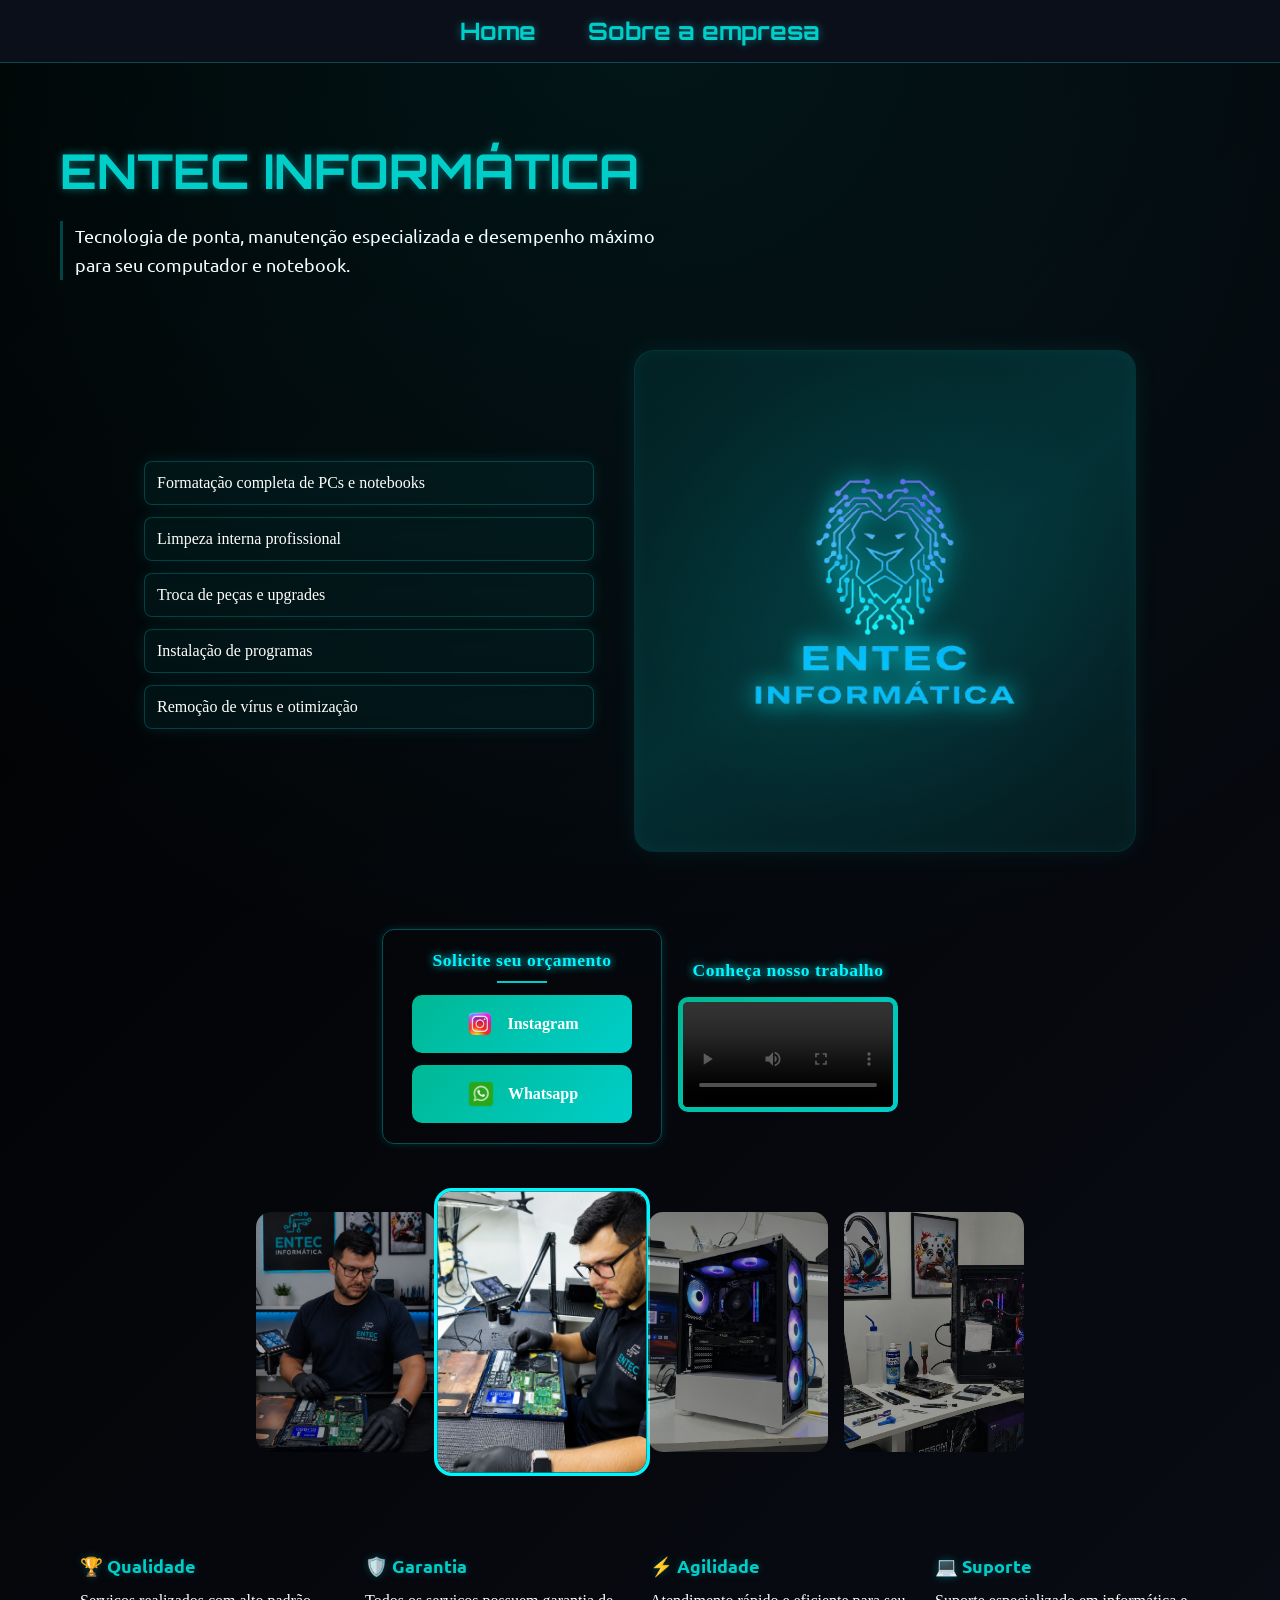
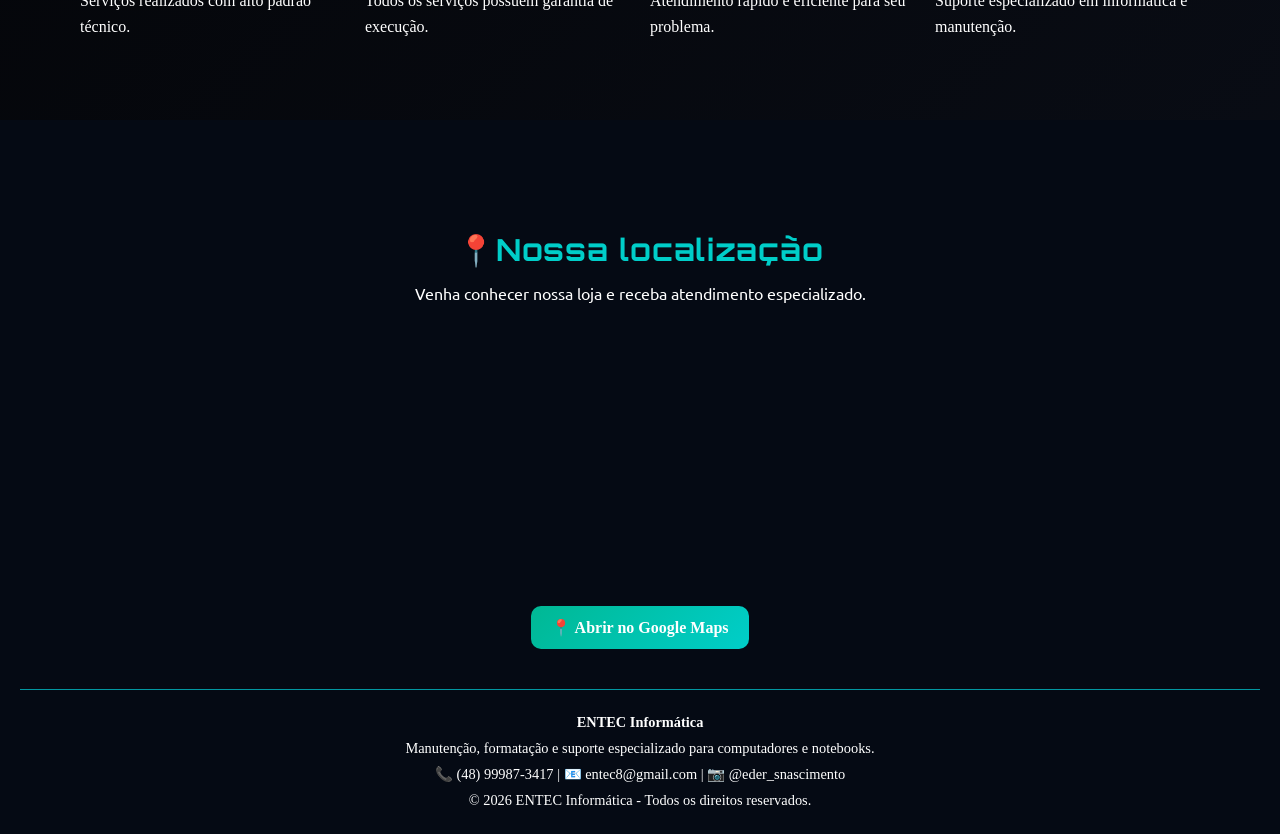
==== index.html @ 30eec988 "finalizando os ajustes finais" ====
<!DOCTYPE html>
<html lang="pt-br">
<head>
    <meta charset="UTF-8">
    <meta http-equiv="X-UA-compatible" content="IE=edge">
    <meta name="viewport" content="width=device-width, initial-scale=1.0">
    <title>Entec informática</title>
    <link rel="stylesheet" href="/Styles/style.css">
</head>
<body>
    <header class="topo"> 
        <nav class="cabecalho_menu">
    <a class="empresa_titulo" href="index.html">Home</a>
        <a class="empresa_titulo" href="about.html"> Sobre a empresa</a>
        </nav>
    </header>
    <main class="conteiner-destaque">
        <section class="apresentacao__conteudo">
        <h1 class="conteiner__titulo"><strong>ENTEC INFORMÁTICA </strong></h1>
    <p class="slogan">
Tecnologia de ponta, manutenção especializada e desempenho máximo para seu computador e notebook.
</p>
  
  <div class="lista__servicos__principal">

    <ul class="lista_servicos">
        <li>Formatação completa de PCs e notebooks</li>
        <li>Limpeza interna profissional</li>
        <li>Troca de peças e upgrades</li>
        <li>Instalação de programas</li>
        <li>Remoção de vírus e otimização</li>
    </ul>

    
    <div class="logo__container">
        <img class="imagem__logo" src="/assets/logoENTEC.png" alt="imagem da logo da empresa ENTEC">
    </div>

</div>

<div class="area__contato">
<div class="apresentacao__links">
    <h2 class="subtitulo__links"> Solicite seu orçamento</h2>
    <a class="apresentacao__estilizacao__link" href="https://www.instagram.com/eder_snascimento"><img src="./assets/icons8-instagram-94.png" alt="logo instagram" class="apresentacao__links__icone">Instagram</a>
   <a class="apresentacao__estilizacao__link" href="https://wa.me/48999873417"><img src="./assets/whatsapp_logo_icon_189219 (1).png"  alt="logo whatsapp" class="apresentacao__links__icone"> Whatsapp</a>
</div>

<section class="video-apresentacao">

    <h2 class="titulo__video">
       Conheça nosso trabalho
    </h2>

    <video class="video__eder" controls>
        <source src="/assets/entec.mp4" type="video/mp4">
    </video>
</section>
</div>

<div class="carrossel">
     <img src="assets/ChatGPT Image 10 de jun. de 2026, 18_10_33.png" alt="imagem do tecnico fazendo manutencao" class="item">
    <img src="assets/ChatGPT Image1 10 de jun. de 2026, 18_12_33.png" alt="imagem de um notebook em manutencao" class="item">
    <img src="assets/PCgamermontado.png" alt="imagem de um computador gamer completo" class="item">
    <img src="assets/manutencaocomputadores.png" alt="imagem de limpeza de um computador gamer " class="item">
</div>

    </section>
 


    <div class="beneficios">

    <div class="beneficio">
        <h3>🏆 Qualidade</h3>
        <p>Serviços realizados com alto padrão técnico.</p>
    </div>

    <div class="beneficio">
        <h3>🛡️ Garantia</h3>
        <p>Todos os serviços possuem garantia de execução.</p>
    </div>

    <div class="beneficio">
        <h3>⚡ Agilidade</h3>
        <p>Atendimento rápido e eficiente para seu problema.</p>
    </div>

    <div class="beneficio">
        <h3>💻 Suporte</h3>
        <p>Suporte especializado em informática e manutenção.</p>
    </div>

</div>
</main>


    <footer class="rodape">
        <div class="conteudo__rodape">
        <h3 class="titulo__localizacao">📍Nossa localização</h3>
        <p class="paragrafo__mapa">
        Venha conhecer nossa loja e receba atendimento especializado.
        </p>
         <iframe src="https://www.google.com/maps/embed?pb=!1m18!1m12!1m3!1d901719.7999089026!2d-49.57750174291894!3d-28.013991504576076!2m3!1f0!2f0!3f0!3m2!1i1024!2i768!4f13.1!3m3!1m2!1s0x95273bb02ee658f9%3A0x773052489a765b24!2sEntec%20Inform%C3%A1tica!5e0!3m2!1spt-BR!2sbr!4v1779896951355!5m2!1spt-BR!2sbr"  allowfullscreen="" loading="lazy" referrerpolicy="no-referrer-when-downgrade" class="rodape__mapa__iframe"></iframe>
     
         <a
            class="botao__mapa"
            href="https://maps.app.goo.gl/R3Emx8thieZeo7kW8"
            target="_blank"
            rel="noopener noreferrer">

            📍 Abrir no Google Maps

        </a>
        </div>



     <div class="rodape__copy">
    <p><strong>ENTEC Informática</strong></p>
    <p>Manutenção, formatação e suporte especializado para computadores e notebooks.</p>
    <p>📞 (48) 99987-3417 | 📧 entec8@gmail.com | 📷 @eder_snascimento</p>
    <p>© 2026 ENTEC Informática - Todos os direitos reservados.</p>
</div>

    </footer>
  <script src="script.js"></script>
</body>
</html>
---- Styles/style.css ----
@import url('https://fonts.googleapis.com/css2?family=Archivo+Black&family=Ubuntu:ital,wght@0,300;0,400;0,500;0,700;1,300;1,400;1,500;1,700&display=swap');
@import url('https://fonts.googleapis.com/css2?family=Orbitron:wght@400;700&display=swap');


* {
    margin:0;
    padding: 0;
    box-sizing: border-box;
}

html {
    scroll-behavior: smooth;
    scroll-padding-top: 90px;
}

body {
    overflow-x: hidden;
}


:root{

 /* CORES PRINCIPAIS */

   --color-bg: #000000;
    
   --color-bg-secondary: #0b0f19;

    --color-white: white;
    
    --color-cyan: #00f5ff;
    
    --color-cyan-dark: #00cec9;
    
    --color-green: #00b894;
    
    --color-orange: darkorange;

    --color-text-muted: white;

    --color-border: rgba(0,255,255,0.15);


    /* SOMBRAS E EFEITOS DE TEXTO */


    --color-text-shadow-conteiner_titulo:rgba(0,245,255,0.4);

    --color-text-shadow-slogan:rgba(0,245,255,0.1);


    --color-text-shadow-empresa_titulo:rgba(0,245,255,0.4);



    /* LOGO */

    --color-logo__conteiner-gradient: rgba(0,245,255,0.08);

    --color-logo__conteiner-border: rgba(0,255,255,0.15);

    --color-logo__conteiner-box-shadow: rgba(0,255,255,0.08);

    --color-logo__conteiner-inset: rgba(0,255,255,0.05);

    --color-logo__conteiner-before:  rgba(0,255,255,0.15);

    --color-imagem__logo-drop-shadow:#00f5ff;

    --color-imagem__logo-hover:  #00f5ff;



    /* LINKS */

    --color-apresentacao__links-border: rgba(0, 255, 255, 0.3);

    --color-apresentacao__links-box-shadow:rgba(0, 255, 255, 0.15);

    --color-apresentacao__estilizacao_link: #00b894;

    --color-apresentacao__estilizacao-link-hover:rgba(0,255,255,0.4);


    /* LISTAS DE SERVICO */

    --color-lista_servicos-li:  rgba(255,255,255,0.03);

    --color-lista_servicos-li-border: rgba(0,255,255,0.2);
  
    --color-lista_servicos-li-box-shadow: rgba(0,255,255,0.1);

    --color-lista_servicos-li-hover:rgba(0,245,255,0.05);


    /* CONFIANCA BENEFICIOS */

    --color-confianca-bg: rgba(255,255,255,0.03);

    --color-confianca-border: rgba(0,255,255,0.15);

    --color-confianca-box-shadow: rgba(0,255,255,0.08);

    --color-confianca-icone-drop-shadow: rgba(0,245,255,0.5);

    --color-beneficio-hover: rgba(0,255,255,0.2);

    --color-beneficio-h3-text-shadow: rgba(0,245,255,0.25);


    /* BORDAS */


    --color-item-active-border: #00f5ff;
    --color-border-slogan: rgba(0, 245, 255, 0.25);
    --color-border-bottom-solid:rgba(0,245,255,0.6);



    /* HISTORIA SOBRE A EMPRESA */


    --color-titulo__sobre_mim:  rgba(0,245,255,0.4);

    --color-imagem__historia-box-shadow: rgba(0,255,255,0.15);

    
    
    /* RODAPE */


    --color-rodape-background: #050a14;


    /* FONTES */
    
    --font-primary-font-family: "Orbitron", sans-serif;

    --font-secondary-font-family: "Ubuntu", sans-serif;


    /* ESPACAMENTOS */

    --space-xs: 0.5rem;
    --space-sm: 0.75rem;
    --space-md: 1.25rem;
    --space-lg: 2.5rem;
    --space-xl: 3.75rem;
}



body {
     background: 
        radial-gradient(circle at top, rgba(0,245,255,0.08), transparent 40%),
        linear-gradient(135deg, #000000, #0b0f19);
    color: var(--color-white);
    box-sizing: border-box;
    min-height: 100vh;
}


.conteiner__titulo{
   font-family: var(--font-primary-font-family);
    font-size: 3rem;
    color: var(--color-cyan-dark);
    margin-bottom: var(--space-md);
    text-shadow: 0 0 10px var(--color-text-shadow-conteiner_titulo);
}


.topo{
    width: 100%;
    box-sizing: border-box;
    text-decoration: none;
    position: fixed;
    z-index: 1000;
    top: 0;
    left: 0;
    padding: 1rem 5%;
    background: var(--color-bg-secondary);
    backdrop-filter: blur(8px);
    border-bottom: 1px solid rgba(0, 245, 255, 0.25);
    font-family: var(--font-secondary-font-family);
}

.cabecalho_menu {
    display: flex;
    justify-content: center;
    gap: clamp(1rem, 4vw, 5rem);
    flex-wrap: wrap;
}

.empresa_titulo {
font-family: var(--font-primary-font-family);
font-size: 1.50rem;
color:var(--color-cyan-dark);
font-weight: 700;
text-shadow: 0 0 10px var(--color-text-shadow-empresa_titulo);
text-decoration: none;
}

.conteiner-destaque {
    display: flex;
    align-items: center;
    justify-content: center;
    flex-wrap: wrap;
    gap: 3.125rem;
    max-width: 75rem;
    margin: 7.5rem auto 2.5rem auto;
    padding: var(--space-md);
}

.slogan{
    font-family: var(--font-secondary-font-family);
    font-size: 1.15rem;
    line-height: 1.6;

    color: var(--color-white);

    max-width: 37.5rem;

    margin-bottom: 1.875rem;

    text-shadow: 0 0 5px var(--color-text-shadow-slogan);
}

.slogan{
    border-left: 3px solid var(--color-border-slogan);
    padding-left: 0.75rem;
}

.logo__container{
    position: relative;
    display: flex;
    justify-content: center;
    align-items: center;
    padding: 1.5625rem;
    border-radius: 1.25rem;
    background:
    radial-gradient(circle, var(--color-logo__conteiner-gradient), transparent 70%);

    border: 1px solid var(--color-logo__conteiner-border);
    overflow: hidden;
    box-shadow:
    0 0 25px var(--color-logo__conteiner-box-shadow),
    inset 0 0 15px var(--color-logo__conteiner-inset);
    margin-top: var(--space-md);
    margin-bottom: var(--space-md);
}

.logo__container::before{
    content: "";

    position: absolute;

    width: 200%;
    height: 200%;

    background:
    linear-gradient(
        120deg,
        transparent,
        var(--color-logo__conteiner-before),
        transparent
    );

    animation: energia 4s linear infinite;

    transform: rotate(25deg);
}

@keyframes energia{

    0%{
        transform: translateX(-50%) rotate(25deg);
    }

    100%{
        transform: translateX(50%) rotate(25deg);
    }
}

.imagem__logo{
    position: relative;
    z-index: 2;

    width: 100%;
    max-width: 20rem;

    height: auto;
    display: block;

    object-fit: contain;

    filter: drop-shadow(0 0 12px var(--color-imagem__logo-drop-shadow));
      transition: transform 0.3s ease,
                filter 0.3s ease;
}


.imagem__logo:hover{
    transform: scale(1.04);

    filter: drop-shadow(0 0 20px var(--color-imagem__logo-hover));
}

    
.apresentacao__conteudo{
    flex: 1;
   
    gap: 1.25rem;
}

.area__contato{
    display: flex;
    justify-content: center;
    align-items: center;
    gap: 1rem;

    flex-wrap: wrap;

    margin: 2rem auto;

    padding: 0.3rem;

    margin-bottom: 4rem;


}


.apresentacao__links {
    display: flex;
    flex-direction: column;
    align-items: center;

    width: 100%;
    max-width: 17.5rem; /* 280px */

    margin: 0;

    padding: var(--space-md);

    gap: var(--space-sm);


    border: 1px solid var(--color-apresentacao__links-border);
    border-radius: 0.75rem;

    box-shadow: 0 0 10px var(--color-apresentacao__links-box-shadow);
}


.subtitulo__links{
    font-size: 1.15rem;
    position: relative;

    font-size: 1.1rem;
    font-weight: 700;

    color: var(--color-cyan);

    text-shadow:
        0 0 8px var(--color-cyan);

    letter-spacing: 0.5px;

    margin: 0;
    padding-bottom: 0.75rem;

    text-align: center;
}

.subtitulo__links::after{
    content: "";

    position: absolute;
    left: 50%;
    bottom: 0;

    transform: translateX(-50%);

    width: 50px;
    height: 2px;

    background: var(--color-cyan-dark);
}

.apresentacao__estilizacao__link {
    display: flex;
    align-items: center;
    justify-content: center;

    gap: var(--space-sm);

    width: 100%;
    max-width: 13.75rem; /* 220px */

    padding: 0.875rem 1.25rem;

    border-radius: 0.625rem;

    background: linear-gradient(135deg,
    var(--color-green),
    var(--color-cyan-dark));

    color: white;
    text-decoration: none;
    font-weight: bold;

      transition:
        transform 0.3s ease,
        box-shadow 0.3s ease,
        filter 0.3s ease;

}

.apresentacao__estilizacao__link:hover{
    transform: translateY(-4px);

     box-shadow:
        0 0 15px var(--color-cyan),
        0 0 30px var(--color-cyan-dark);

    filter: brightness(1.08);
     cursor: pointer;

}


.apresentacao__links__icone {
    width: 30px;
    height: 30px;
}

.lista__servicos__principal {
    display: flex;
    align-items: center;
    justify-content: center;
    flex-wrap: wrap;
    margin-top: 30px;
    gap: var(--space-lg);
    padding: var(--space-md) 0;
}

.lista__servicos__principal ul,
.lista__servicos__principal img {
  max-width: 450px;
  width: 100%;
}


.lista_servicos li {
    display: flex;
    flex-direction: column;
    gap: 0.9375rem;
    margin-bottom: var(--space-sm);
    padding: 1.5625rem;
    border-radius: 0.9375rem;
    background: var(--color-lista_servicos-li);
    border: 1px solid var(--color-lista_servicos-li-border);
    backdrop-filter: blur(8px);
    box-shadow: 0 0 15px var(--color-lista_servicos-li-box-shadow);
    list-style: none;
    padding: 0.75rem;
    border-radius: 0.5rem;

    background: rgba(0,245,255,0.05);

    transition: 0.3s;
}


.lista_servicos li:hover{
    transform: translateX(8px);

    background: var(--color-lista_servicos-li-hover);
}

.topo_titulo span:first-child {
    display: flex;
    align-items: center;
    gap: 0.625rem;
    font-size: 0.875rem;
}  

.video-apresentacao {
    text-align: center;
    margin: 0;
}

.titulo__video {
    text-align: center;

    margin-bottom: 1rem;

    font-size: 1.1rem;
    font-weight: 700;

    color: var(--color-cyan);

    text-shadow:
        0 0 8px var(--color-cyan);

    letter-spacing: 0.5px;


}

.video__eder{
     width: 100%;
    max-width: 220px;

    padding: 0.3rem;

    border-radius: 0.625rem;

    background: linear-gradient(
        135deg,
        var(--color-green),
        var(--color-cyan-dark)
    );

    display: block;
}


.descricao{
    color: var(--color-white);
}

span {
    border: none;
}

.carrossel {
    display: flex;
    justify-content: center;
    align-items: center;
    flex-wrap: wrap;
    gap: 1rem;

    max-width: 1000px;
    margin: 0 auto;
}

.confianca{

    width: 90%;
    max-width: 900px;
    box-sizing: border-box;

    display: flex;
    align-items: center;
    justify-content: center;

    gap: 1.25rem;

    margin-top: 3.75rem;

    padding: 1.875rem;

    border-radius: 0.9375rem;

    background: var(--color-confianca-bg);

    border: 1px solid var(--color-confianca-border);

    box-shadow: 0 0 15px var(--color-confianca-box-shadow);


    margin-left: auto;
    margin-right: auto;
}

.confianca__icone{

    width: clamp(60px, 8vw, 80px);
    height: auto;


    filter: drop-shadow(0 0 10px var(--color-confianca-icone-drop-shadow));
}

.confianca__texto h2{
    font-family: var(--font-primary-font-family);
    font-size: 1.25rem;
    color: var(--color-cyan-dark);

    margin-bottom: 0.5rem;
}

.confianca__texto p{
    font-family: var(--font-secondary-font-family);
    font-size: 1.15rem;

    color: var(--color-white);
    line-height: 1.6;
}

.beneficios{
    display: grid;
    grid-template-columns: repeat(auto-fit, minmax(min(160px, 100%), 1fr));
    gap: 1.25rem;

    max-width: 1200px;
     margin: 2rem auto 0;
    padding: 1.25rem;

    box-sizing: border-box;

}

.beneficio:hover{
    transform: translateY(-5px);

    box-shadow: 0 0 20px var(--color-beneficio-hover);
}

.beneficio h3{
    color: var(--color-cyan-dark);

    font-family: var(--font-secondary-font-family);

    margin-bottom: 0.625rem;
}

.beneficio h3{
    color: var(--color-cyan-dark);

    font-family: var(--font-secondary-font-family);

    font-size: 1.15rem;

    margin-bottom: 0.625rem;

    text-shadow: 0 0 8px var(--color-beneficio-h3-text-shadow);
}

.beneficio p{
    color: var(--color-white);

    font-size: 1rem;

    line-height: 1.6;
}


.item {
    width: clamp(120px, 30vw, 180px);
    aspect-ratio: 3 / 4;

    object-fit: cover;
    object-position: center;

    border-radius: 15px;

    transition: 0.4s ease;
    opacity: 0.7;

    display: block;
}

.item:hover {
    transform: scale(1.08);
    opacity: 1;
    z-index: 2;
}

/* destaque */
.item.active {
    opacity: 1;
    transform: scale(1.2);
    border: 3px solid var(--color-item-active-border);
}

.conteiner-destaque__sobremim{
    display: flex;
    align-items: center;
    justify-content: center;
    flex-wrap: wrap;

    gap: 3.125rem;

    max-width: 1200px;

    margin: 8.75rem auto 2.5rem auto;

    padding: var(--space-md);
}

.apresentacao__conteudo__sobremim {
    display: flex;
    flex-direction: column;
    justify-content: center;
}

.conteiner__titulo__sobremim {
    font-family: var(--font-primary-font-family);
    font-size: 2.60rem;
    color: var(--color-cyan-dark);

    margin-bottom: 1.5625rem;

    text-shadow: 0 0 10px var(--color-titulo__sobre_mim);
}

.paragrafo__destaque__historia {

    margin-bottom: 1.5rem;

    line-height: 1.8;

    max-width: 600px;

    font-size: 1.15rem;

    line-height: 1.7;

    color: var(--color-white);

    font-family: var(--font-secondary-font-family);
}

.imagem__historia{
    width: 100%;
    max-width: 420px;

    border-radius: 1.15rem;

    box-shadow: 0 0 20px var(--color-imagem__historia-box-shadow);

    object-fit: cover;
}

.rodape {
    width: 100%;

    background: var(--color-rodape-background);

    color:var(--color-white);

    padding: 3.75rem 1.25rem 1.25rem;

    margin-top: 0.625rem;
}

.titulo__localizacao{
    font-family: var(--font-primary-font-family);

    font-size: 1.90rem;

    color: var(--color-cyan-dark);

    letter-spacing: 1px;

    margin-bottom: 0.75rem;
}


.paragrafo__mapa{
   font-size: 1rem;

    color: var(--color-white);

    font-family: var(--font-secondary-font-family);

    line-height: 1.6;
}

.conteudo__rodape{
    text-align: center;
    max-width: 1200px;
    margin: 3.125rem auto 0 auto;
}

.rodape__mapa__iframe{
    width: 100%;

    height: 280px;

    border: none;

    border-radius: 0.75rem;
} 

.botao__mapa{
    display: inline-block;

    margin-top: 1rem;

    padding: 0.75rem 1.25rem;

    border-radius: 0.625rem;

    background: linear-gradient(
        135deg,
        var(--color-green),
        var(--color-cyan-dark)
    );

    color: white;

    text-decoration: none;

    font-weight: bold;

    transition: 0.3s ease;
}

.botao__mapa:hover{
    transform: translateY(-3px);

    box-shadow: 0 0 10px var(--color-cyan-dark);
}


.rodape__copy{
    text-align: center;

    margin-top: 2.5rem;

    padding-top: 1.25rem;

    border-top: 1px solid var(--color-border-bottom-solid);

    font-size: 0.90rem;

    color: var(--color-white);

    line-height: 1.8;
}



@media (max-width: 768px) {

    .conteiner-destaque{
        margin: 7.5rem 1.25rem 1.875rem 1.25rem;
    }

    .conteiner__titulo{
        font-size: 2rem;
        text-align: center;
    }

    .lista__servicos__principal{
        flex-direction: column;
    }

    .logo__container{
        max-width: 320px;
        margin: 0 auto;
    }

    .imagem__logo{
        max-width: 14rem;
    }

   
    .item{
        width: clamp(120px, 35vw, 160px);
    }


    .conteiner-destaque__sobremim{
        flex-direction: column;
        text-align: center;
    }

    .confianca{
        flex-direction: column;
        text-align: center;
    }

    .confianca__icone{
        width: 60px;
        height: 60px;
    }

     .beneficios {
        grid-template-columns: repeat(2, minmax(0, 1fr));
    }

}
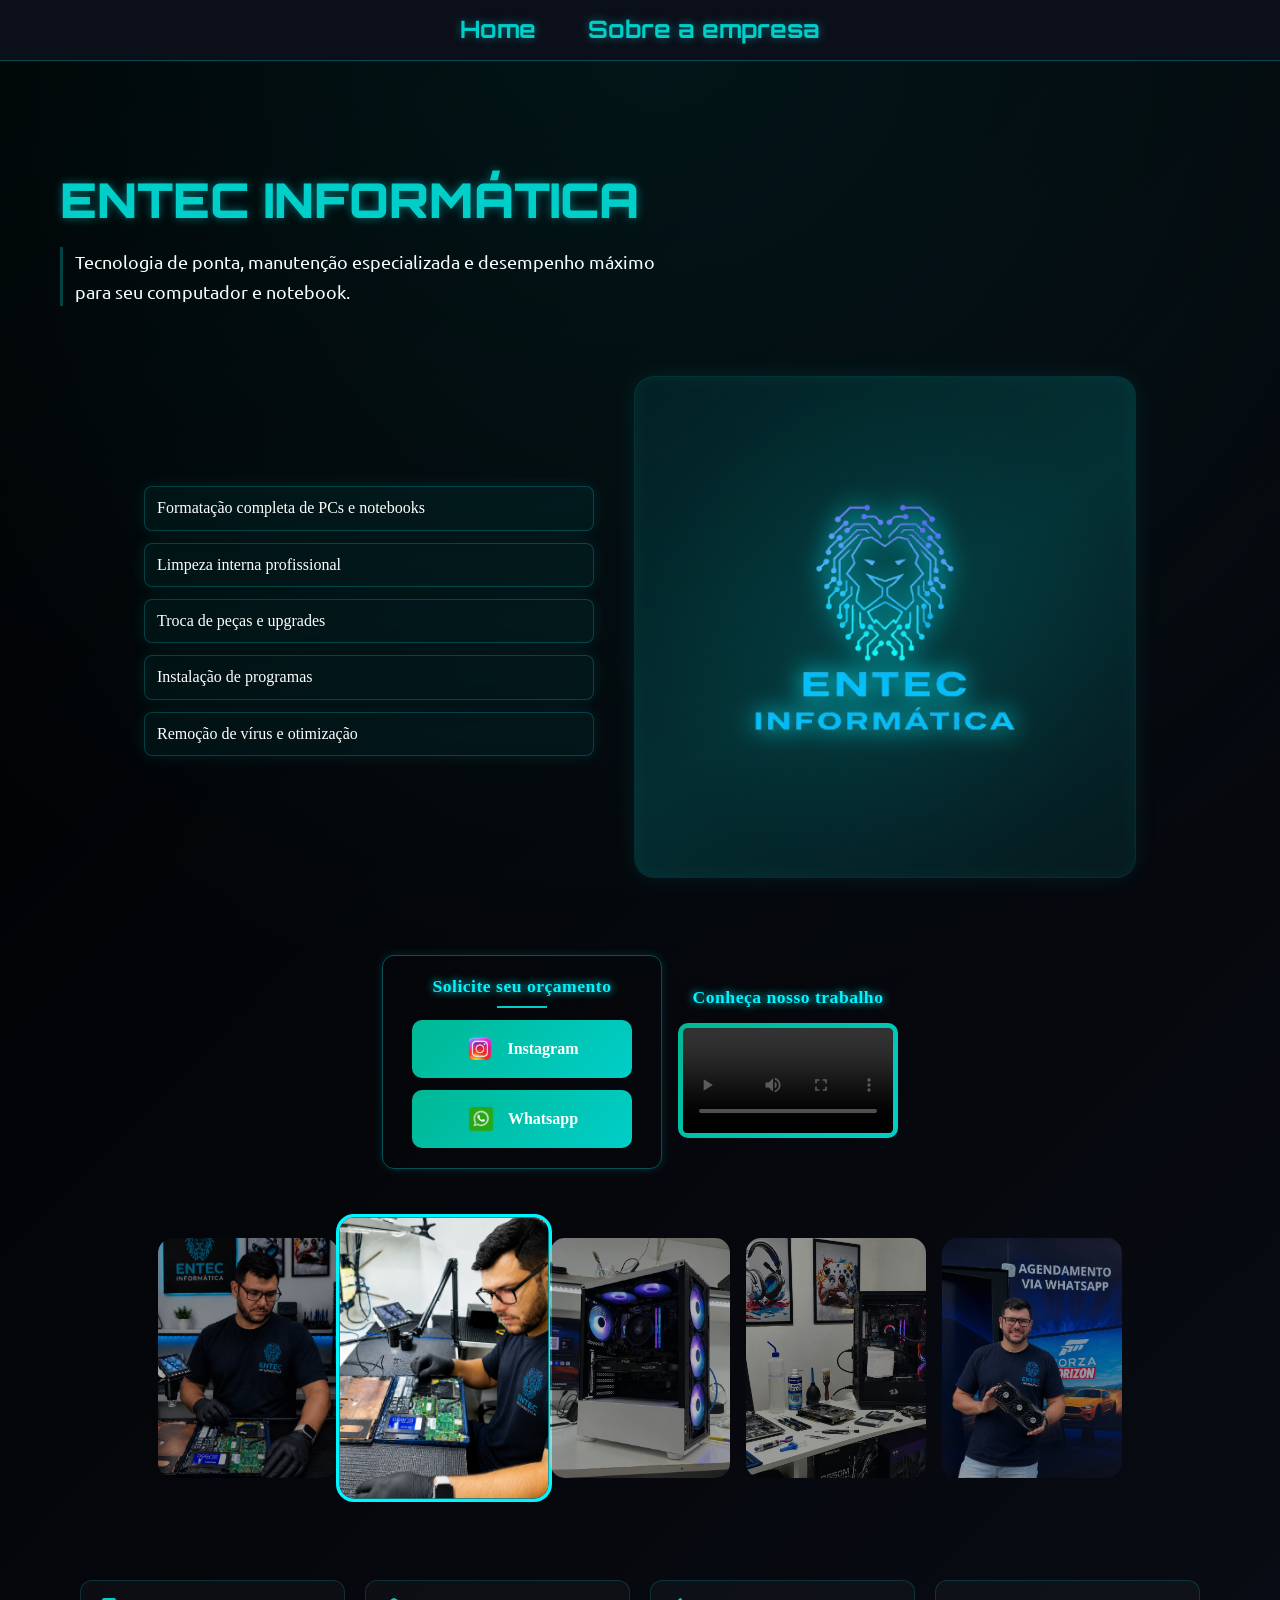
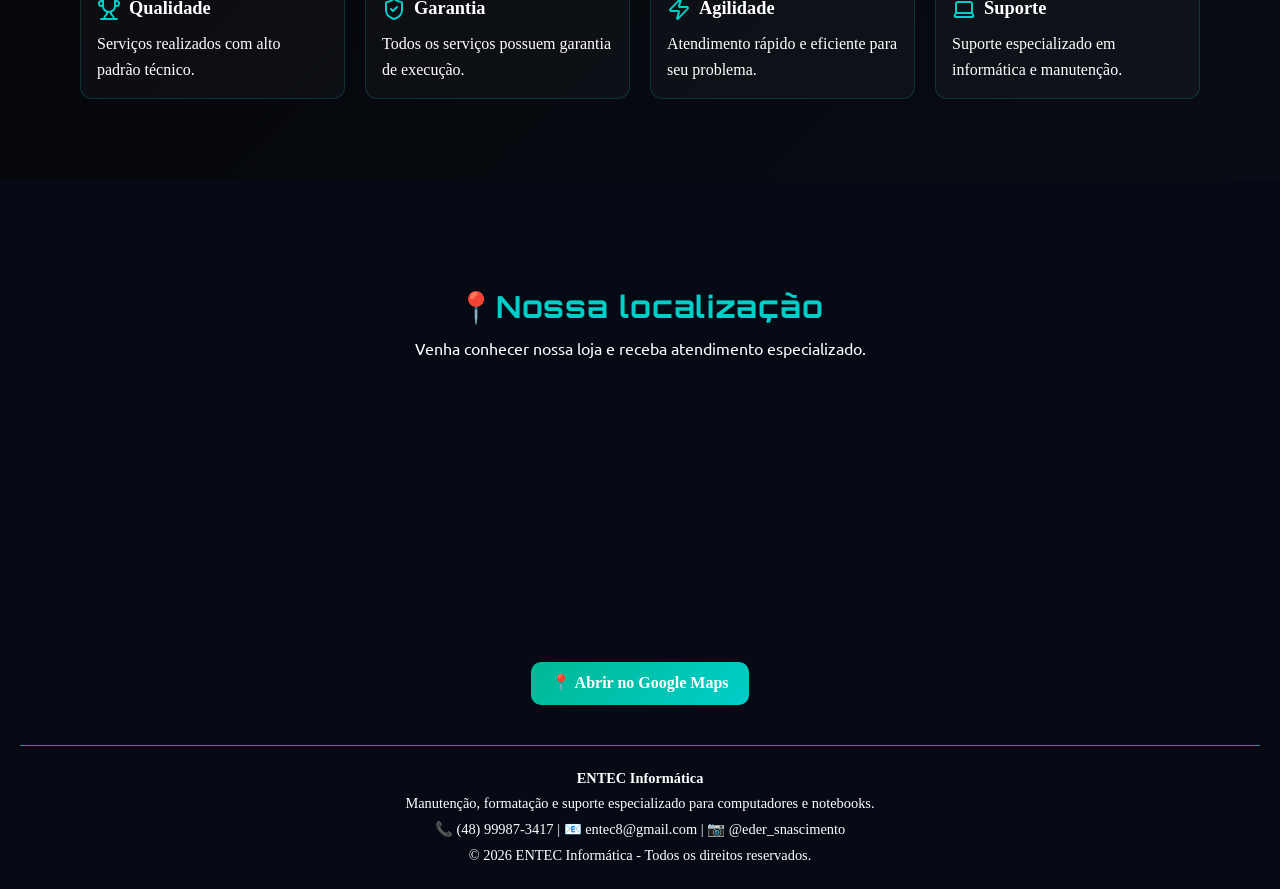
==== commit b73e311b: "atualizacao do head e ajustes finais" ====
--- a/index.html
+++ b/index.html
@@ -2,10 +2,15 @@
 <html lang="pt-br">
 <head>
     <meta charset="UTF-8">
-    <meta http-equiv="X-UA-compatible" content="IE=edge">
+    <meta http-equiv="X-UA-Compatible" content="IE=edge">
     <meta name="viewport" content="width=device-width, initial-scale=1.0">
-    <title>Entec informática</title>
-    <link rel="stylesheet" href="/Styles/style.css">
+    <meta name="description"
+content="Assistência técnica especializada em notebooks, computadores gamer e desktops em Camboriú. Atendimento rápido e garantia de serviço.">
+    <title>Entec Informática | Assistência Técnica em Florianópolis</title></title>
+    <link rel="stylesheet" href="/assets/css/normalize.css">
+    <link rel="stylesheet" href="/assets/css/style.css">
+    <link rel="icon" type="image/png" href="/assets/img/logoENTEC--old.png">
+
 </head>
 <body>
     <header class="topo"> 
@@ -33,7 +38,7 @@
 
     
     <div class="logo__container">
-        <img class="imagem__logo" src="/assets/logoENTEC.png" alt="imagem da logo da empresa ENTEC">
+        <img class="imagem__logo" src="/assets/img/logoENTEC.png" alt="imagem da logo da empresa ENTEC">
     </div>
 
 </div>
@@ -41,8 +46,8 @@
 <div class="area__contato">
 <div class="apresentacao__links">
     <h2 class="subtitulo__links"> Solicite seu orçamento</h2>
-    <a class="apresentacao__estilizacao__link" href="https://www.instagram.com/eder_snascimento"><img src="./assets/icons8-instagram-94.png" alt="logo instagram" class="apresentacao__links__icone">Instagram</a>
-   <a class="apresentacao__estilizacao__link" href="https://wa.me/48999873417"><img src="./assets/whatsapp_logo_icon_189219 (1).png"  alt="logo whatsapp" class="apresentacao__links__icone"> Whatsapp</a>
+    <a class="apresentacao__estilizacao__link" href="https://www.instagram.com/eder_snascimento"><img src="./assets/img/icons8-instagram-94.png" alt="logo instagram" class="apresentacao__links__icone">Instagram</a>
+   <a class="apresentacao__estilizacao__link" href="https://wa.me/48999873417"><img src="./assets/img/whatsapp_logo_icon_189219 (1).png"  alt="logo whatsapp" class="apresentacao__links__icone"> Whatsapp</a>
 </div>
 
 <section class="video-apresentacao">
@@ -58,41 +63,68 @@
 </div>
 
 <div class="carrossel">
-     <img src="assets/ChatGPT Image 10 de jun. de 2026, 18_10_33.png" alt="imagem do tecnico fazendo manutencao" class="item">
-    <img src="assets/ChatGPT Image1 10 de jun. de 2026, 18_12_33.png" alt="imagem de um notebook em manutencao" class="item">
-    <img src="assets/PCgamermontado.png" alt="imagem de um computador gamer completo" class="item">
-    <img src="assets/manutencaocomputadores.png" alt="imagem de limpeza de um computador gamer " class="item">
+     <img src="assets/img/ederfazendomanutencao2.png" alt="imagem do tecnico fazendo manutencao" class="item">
+    <img src="assets/img/ederfazendomanutencao3.png" alt="imagem de um notebook em manutencao" class="item">
+    <img src="assets/img/PCgamermontado.png" alt="imagem de um computador gamer completo" class="item">
+    <img src="assets/img/manutencaocomputadores.png" alt="imagem de limpeza de um computador gamer " class="item">
+     <img src="assets/img/edersegurandoplacadevideo2.png" alt="imagem de uma placa de video " class="item">
 </div>
 
     </section>
  
 
 
-    <div class="beneficios">
+   <div class="beneficios">
 
     <div class="beneficio">
-        <h3>🏆 Qualidade</h3>
+        <h3>
+            <svg class="icone-beneficio" xmlns="http://www.w3.org/2000/svg" width="24" height="24" viewBox="0 0 24 24" fill="none" stroke="currentColor" stroke-width="2" stroke-linecap="round" stroke-linejoin="round">
+                <path d="M10 14.66v1.626a2 2 0 0 1-.976 1.696A5 5 0 0 0 7 21.978"/>
+                <path d="M14 14.66v1.626a2 2 0 0 0 .976 1.696A5 5 0 0 1 17 21.978"/>
+                <path d="M18 9h1.5a1 1 0 0 0 0-5H18"/>
+                <path d="M4 22h16"/>
+                <path d="M6 9a6 6 0 0 0 12 0V3a1 1 0 0 0-1-1H7a1 1 0 0 0-1 1z"/>
+                <path d="M6 9H4.5a1 1 0 0 1 0-5H6"/>
+            </svg>
+            Qualidade
+        </h3>
         <p>Serviços realizados com alto padrão técnico.</p>
     </div>
 
     <div class="beneficio">
-        <h3>🛡️ Garantia</h3>
+        <h3>
+            <svg class="icone-beneficio" xmlns="http://www.w3.org/2000/svg" width="24" height="24" viewBox="0 0 24 24" fill="none" stroke="currentColor" stroke-width="2" stroke-linecap="round" stroke-linejoin="round">
+                <path d="M20 13c0 5-3.5 7.5-7.66 8.95a1 1 0 0 1-.67-.01C7.5 20.5 4 18 4 13V6a1 1 0 0 1 1-1c2 0 4.5-1.2 6.24-2.72a1.17 1.17 0 0 1 1.52 0C14.51 3.81 17 5 19 5a1 1 0 0 1 1 1z"/>
+                <path d="m9 12 2 2 4-4"/>
+            </svg>
+            Garantia
+        </h3>
         <p>Todos os serviços possuem garantia de execução.</p>
     </div>
 
     <div class="beneficio">
-        <h3>⚡ Agilidade</h3>
+        <h3>
+            <svg class="icone-beneficio" xmlns="http://www.w3.org/2000/svg" width="24" height="24" viewBox="0 0 24 24" fill="none" stroke="currentColor" stroke-width="2" stroke-linecap="round" stroke-linejoin="round">
+                <path d="M4 14a1 1 0 0 1-.78-1.63l9.9-10.2a.5.5 0 0 1 .86.46l-1.92 6.02A1 1 0 0 0 13 10h7a1 1 0 0 1 .78 1.63l-9.9 10.2a.5.5 0 0 1-.86-.46l1.92-6.02A1 1 0 0 0 11 14z"/>
+            </svg>
+            Agilidade
+        </h3>
         <p>Atendimento rápido e eficiente para seu problema.</p>
     </div>
 
     <div class="beneficio">
-        <h3>💻 Suporte</h3>
+        <h3>
+            <svg class="icone-beneficio" xmlns="http://www.w3.org/2000/svg" width="24" height="24" viewBox="0 0 24 24" fill="none" stroke="currentColor" stroke-width="2" stroke-linecap="round" stroke-linejoin="round">
+                <path d="M18 5a2 2 0 0 1 2 2v8.526a2 2 0 0 0 .212.897l1.068 2.127a1 1 0 0 1-.9 1.45H3.62a1 1 0 0 1-.9-1.45l1.068-2.127A2 2 0 0 0 4 15.526V7a2 2 0 0 1 2-2z"/>
+                <path d="M20.054 15.987H3.946"/>
+            </svg>
+            Suporte
+        </h3>
         <p>Suporte especializado em informática e manutenção.</p>
     </div>
 
 </div>
 </main>
-
 
     <footer class="rodape">
         <div class="conteudo__rodape">
--- a/assets/css/style.css
+++ b/assets/css/style.css
@@ -0,0 +1,946 @@
+@import url('https://fonts.googleapis.com/css2?family=Archivo+Black&family=Ubuntu:ital,wght@0,300;0,400;0,500;0,700;1,300;1,400;1,500;1,700&display=swap');
+@import url('https://fonts.googleapis.com/css2?family=Orbitron:wght@400;700&display=swap');
+
+
+* {
+    margin:0;
+    padding: 0;
+    box-sizing: border-box;
+}
+
+html {
+    scroll-behavior: smooth;
+    scroll-padding-top: 90px;
+}
+
+
+
+:root{
+
+ /* CORES PRINCIPAIS */
+
+   --color-bg: #000000;
+    
+   --color-bg-secondary: #0b0f19;
+
+    --color-white: white;
+    
+    --color-cyan: #00f5ff;
+    
+    --color-cyan-dark: #00cec9;
+    
+    --color-green: #00b894;
+    
+    --color-orange: darkorange;
+
+    --color-text-muted: white;
+
+    --color-border: rgba(0,255,255,0.15);
+
+
+    /* SOMBRAS E EFEITOS DE TEXTO */
+
+
+    --color-text-shadow-conteiner_titulo:rgba(0,245,255,0.4);
+
+    --color-text-shadow-slogan:rgba(0,245,255,0.1);
+
+
+    --color-text-shadow-empresa_titulo:rgba(0,245,255,0.4);
+
+
+
+    /* LOGO */
+
+    --color-logo__conteiner-gradient: rgba(0,245,255,0.08);
+
+    --color-logo__conteiner-border: rgba(0,255,255,0.15);
+
+    --color-logo__conteiner-box-shadow: rgba(0,255,255,0.08);
+
+    --color-logo__conteiner-inset: rgba(0,255,255,0.05);
+
+    --color-logo__conteiner-before:  rgba(0,255,255,0.15);
+
+    --color-imagem__logo-drop-shadow:#00f5ff;
+
+    --color-imagem__logo-hover:  #00f5ff;
+
+
+
+    /* LINKS */
+
+    --color-apresentacao__links-border: rgba(0, 255, 255, 0.3);
+
+    --color-apresentacao__links-box-shadow:rgba(0, 255, 255, 0.15);
+
+    --color-apresentacao__estilizacao_link: #00b894;
+
+    --color-apresentacao__estilizacao-link-hover:rgba(0,255,255,0.4);
+
+
+    /* LISTAS DE SERVICO */
+
+    --color-lista_servicos-li:  rgba(255,255,255,0.03);
+
+    --color-lista_servicos-li-border: rgba(0,255,255,0.2);
+  
+    --color-lista_servicos-li-box-shadow: rgba(0,255,255,0.1);
+
+    --color-lista_servicos-li-hover:rgba(0,245,255,0.05);
+
+
+    /* CONFIANCA BENEFICIOS */
+
+    --color-confianca-bg: rgba(255,255,255,0.03);
+
+    --color-confianca-border: rgba(0,255,255,0.15);
+
+    --color-confianca-box-shadow: rgba(0,255,255,0.08);
+
+    --color-confianca-icone-drop-shadow: rgba(0,245,255,0.5);
+
+    --color-beneficio-hover: rgba(0,255,255,0.2);
+
+    --color-beneficio-h3-text-shadow: rgba(0,245,255,0.25);
+
+
+    /* BORDAS */
+
+
+    --color-item-active-border: #00f5ff;
+    --color-border-slogan: rgba(0, 245, 255, 0.25);
+    --color-border-bottom-solid:rgba(0,245,255,0.6);
+
+
+
+    /* HISTORIA SOBRE A EMPRESA */
+
+
+    --color-titulo__sobre_mim:  rgba(0,245,255,0.4);
+
+    --color-imagem__historia-box-shadow: rgba(0,255,255,0.15);
+
+    
+    
+    /* RODAPE */
+
+
+    --color-rodape-background: #050a14;
+
+
+    /* FONTES */
+    
+    --font-primary-font-family: "Orbitron", sans-serif;
+
+    --font-secondary-font-family: "Ubuntu", sans-serif;
+
+
+    /* ESPACAMENTOS */
+
+    --space-xs: 0.5rem;
+    --space-sm: 0.75rem;
+    --space-md: 1.25rem;
+    --space-lg: 2.5rem;
+    --space-xl: 3.75rem;
+}
+
+
+
+body {
+    overflow-x: hidden;
+     background: 
+        radial-gradient(circle at top, rgba(0,245,255,0.08), transparent 40%),
+        linear-gradient(135deg, #000000, #0b0f19);
+    color: var(--color-white);
+    box-sizing: border-box;
+    min-height: 100vh;
+}
+
+
+.conteiner__titulo{
+   font-family: var(--font-primary-font-family);
+    font-size: 3rem;
+    color: var(--color-cyan-dark);
+    margin-bottom: var(--space-md);
+    text-shadow: 0 0 10px var(--color-text-shadow-conteiner_titulo);
+}
+
+
+.topo{
+    width: 100%;
+    box-sizing: border-box;
+    text-decoration: none;
+    position: fixed;
+    z-index: 1000;
+    top: 0;
+    left: 0;
+    padding: 1rem 5%;
+    background: var(--color-bg-secondary);
+    backdrop-filter: blur(8px);
+    border-bottom: 1px solid rgba(0, 245, 255, 0.25);
+    font-family: var(--font-secondary-font-family);
+}
+
+.cabecalho_menu {
+    display: flex;
+    justify-content: center;
+    gap: clamp(1rem, 4vw, 5rem);
+    flex-wrap: wrap;
+}
+
+.empresa_titulo {
+font-family: var(--font-primary-font-family);
+font-size: 1.50rem;
+color:var(--color-cyan-dark);
+font-weight: 700;
+text-shadow: 0 0 10px var(--color-text-shadow-empresa_titulo);
+text-decoration: none;
+}
+
+.conteiner-destaque {
+    display: flex;
+    align-items: center;
+    justify-content: center;
+    flex-wrap: wrap;
+    gap: 3.125rem;
+    max-width: 75rem;
+    margin: 7.5rem auto 2.5rem auto;
+    padding: var(--space-md);
+}
+
+.slogan{
+    font-family: var(--font-secondary-font-family);
+    font-size: 1.15rem;
+    line-height: 1.6;
+
+    color: var(--color-white);
+
+    max-width: 37.5rem;
+
+    margin-bottom: 1.875rem;
+
+    text-shadow: 0 0 5px var(--color-text-shadow-slogan);
+
+    border-left: 3px solid var(--color-border-slogan);
+    padding-left: 0.75rem;
+}
+
+
+.logo__container{
+    position: relative;
+    display: flex;
+    justify-content: center;
+    align-items: center;
+    padding: 1.5625rem;
+    border-radius: 1.25rem;
+    background:
+    radial-gradient(circle, var(--color-logo__conteiner-gradient), transparent 70%);
+
+    border: 1px solid var(--color-logo__conteiner-border);
+    overflow: hidden;
+    box-shadow:
+    0 0 25px var(--color-logo__conteiner-box-shadow),
+    inset 0 0 15px var(--color-logo__conteiner-inset);
+    margin-top: var(--space-md);
+    margin-bottom: var(--space-md);
+}
+
+.logo__container::before{
+    content: "";
+
+    position: absolute;
+
+    width: 200%;
+    height: 200%;
+
+    background:
+    linear-gradient(
+        120deg,
+        transparent,
+        var(--color-logo__conteiner-before),
+        transparent
+    );
+
+    animation: energia 4s linear infinite;
+
+    transform: rotate(25deg);
+}
+
+@keyframes energia{
+
+    0%{
+        transform: translateX(-50%) rotate(25deg);
+    }
+
+    100%{
+        transform: translateX(50%) rotate(25deg);
+    }
+}
+
+.imagem__logo{
+    position: relative;
+    z-index: 2;
+
+    width: 100%;
+    max-width: 20rem;
+
+    height: auto;
+    display: block;
+
+    object-fit: contain;
+
+    filter: drop-shadow(0 0 12px var(--color-imagem__logo-drop-shadow));
+      transition: transform 0.3s ease,
+                filter 0.3s ease;
+}
+
+
+.imagem__logo:hover{
+    transform: scale(1.04);
+
+    filter: drop-shadow(0 0 20px var(--color-imagem__logo-hover));
+}
+
+    
+.apresentacao__conteudo{
+    flex: 1;
+   
+    gap: 1.25rem;
+}
+
+.area__contato{
+    display: flex;
+    justify-content: center;
+    align-items: center;
+    gap: 1rem;
+
+    flex-wrap: wrap;
+
+    margin: 2rem auto;
+
+    padding: 0.3rem;
+
+    margin-bottom: 4rem;
+
+
+}
+
+
+.apresentacao__links {
+    display: flex;
+    flex-direction: column;
+    align-items: center;
+
+    width: 100%;
+    max-width: 17.5rem; /* 280px */
+
+    margin: 0;
+
+    padding: var(--space-md);
+
+    gap: var(--space-sm);
+
+
+    border: 1px solid var(--color-apresentacao__links-border);
+    border-radius: 0.75rem;
+
+    box-shadow: 0 0 10px var(--color-apresentacao__links-box-shadow);
+}
+
+
+.subtitulo__links{
+    font-size: 1.15rem;
+    position: relative;
+
+    font-size: 1.1rem;
+    font-weight: 700;
+
+    color: var(--color-cyan);
+
+    text-shadow:
+        0 0 8px var(--color-cyan);
+
+    letter-spacing: 0.5px;
+
+    margin: 0;
+    padding-bottom: 0.75rem;
+
+    text-align: center;
+}
+
+.subtitulo__links::after{
+    content: "";
+
+    position: absolute;
+    left: 50%;
+    bottom: 0;
+
+    transform: translateX(-50%);
+
+    width: 50px;
+    height: 2px;
+
+    background: var(--color-cyan-dark);
+}
+
+.apresentacao__estilizacao__link {
+    display: flex;
+    align-items: center;
+    justify-content: center;
+
+    gap: var(--space-sm);
+
+    width: 100%;
+    max-width: 13.75rem; /* 220px */
+
+    padding: 0.875rem 1.25rem;
+
+    border-radius: 0.625rem;
+
+    background: linear-gradient(135deg,
+    var(--color-green),
+    var(--color-cyan-dark));
+
+    color: white;
+    text-decoration: none;
+    font-weight: bold;
+
+      transition:
+        transform 0.3s ease,
+        box-shadow 0.3s ease,
+        filter 0.3s ease;
+
+}
+
+.apresentacao__estilizacao__link:hover{
+    transform: translateY(-4px);
+
+     box-shadow:
+        0 0 15px var(--color-cyan),
+        0 0 30px var(--color-cyan-dark);
+
+    filter: brightness(1.08);
+     cursor: pointer;
+
+}
+
+
+.apresentacao__links__icone {
+    width: 30px;
+    height: 30px;
+}
+
+.lista__servicos__principal {
+    display: flex;
+    align-items: center;
+    justify-content: center;
+    flex-wrap: wrap;
+    margin-top: 30px;
+    gap: var(--space-lg);
+    padding: var(--space-md) 0;
+}
+
+.lista__servicos__principal ul,
+.lista__servicos__principal img {
+  max-width: 450px;
+  width: 100%;
+}
+
+
+.lista_servicos li {
+    display: flex;
+    flex-direction: column;
+    gap: 0.9375rem;
+    margin-bottom: var(--space-sm);
+    background: var(--color-lista_servicos-li);
+    border: 1px solid var(--color-lista_servicos-li-border);
+    backdrop-filter: blur(8px);
+    box-shadow: 0 0 15px var(--color-lista_servicos-li-box-shadow);
+    list-style: none;
+    padding: 0.75rem;
+    border-radius: 0.5rem;
+
+    background: rgba(0,245,255,0.05);
+
+    transition: 0.3s;
+}
+
+
+.lista_servicos li:hover{
+    transform: translateX(8px);
+
+    background: var(--color-lista_servicos-li-hover);
+}
+
+.topo_titulo span:first-child {
+    display: flex;
+    align-items: center;
+    gap: 0.625rem;
+    font-size: 0.875rem;
+}  
+
+.video-apresentacao {
+    text-align: center;
+    margin: 0;
+}
+
+.titulo__video {
+    text-align: center;
+
+    margin-bottom: 1rem;
+
+    font-size: 1.1rem;
+    font-weight: 700;
+
+    color: var(--color-cyan);
+
+    text-shadow:
+        0 0 8px var(--color-cyan);
+
+    letter-spacing: 0.5px;
+
+
+}
+
+.video__eder{
+     width: 100%;
+    max-width: 220px;
+
+    padding: 0.3rem;
+
+    border-radius: 0.625rem;
+
+    background: linear-gradient(
+        135deg,
+        var(--color-green),
+        var(--color-cyan-dark)
+    );
+
+    display: block;
+}
+
+
+.descricao{
+    color: var(--color-white);
+}
+
+span {
+    border: none;
+}
+
+.carrossel {
+    display: flex;
+    justify-content: center;
+    align-items: center;
+    flex-wrap: wrap;
+    gap: 1rem;
+
+    max-width: 1000px;
+    margin: 0 auto;
+}
+
+.item {
+    width: clamp(120px, 30vw, 180px);
+    aspect-ratio: 3 / 4;
+
+    object-fit: cover;
+    object-position: center;
+
+    border-radius: 15px;
+
+    transition: 0.4s ease;
+    opacity: 0.7;
+
+    display: block;
+}
+
+.item:hover {
+    transform: scale(1.08);
+    opacity: 1;
+    z-index: 2;
+}
+
+/* destaque */
+.item.active {
+    opacity: 1;
+    transform: scale(1.2);
+    border: 3px solid var(--color-item-active-border);
+}
+
+.confianca{
+
+    width: 90%;
+    max-width: 900px;
+    box-sizing: border-box;
+
+    display: flex;
+    align-items: center;
+    justify-content: center;
+
+    gap: 1.25rem;
+
+    margin-top: 3.75rem;
+
+    padding: 1.875rem;
+
+    border-radius: 0.9375rem;
+
+    background: var(--color-confianca-bg);
+
+    border: 1px solid var(--color-confianca-border);
+
+    box-shadow: 0 0 15px var(--color-confianca-box-shadow);
+
+
+    margin-left: auto;
+    margin-right: auto;
+}
+
+.confianca__icone{
+
+    width: clamp(60px, 8vw, 80px);
+    height: auto;
+
+
+    filter: drop-shadow(0 0 10px var(--color-confianca-icone-drop-shadow));
+}
+
+.confianca__texto h2{
+    font-family: var(--font-primary-font-family);
+    font-size: 1.25rem;
+    color: var(--color-cyan-dark);
+
+    margin-bottom: 0.5rem;
+}
+
+.confianca__texto p{
+    font-family: var(--font-secondary-font-family);
+    font-size: 1.15rem;
+
+    color: var(--color-white);
+    line-height: 1.6;
+}
+
+.beneficios{
+    display: grid;
+    grid-template-columns: repeat(auto-fit, minmax(min(160px, 100%), 1fr));
+    gap: 1.25rem;
+
+    max-width: 1200px;
+    margin: 2rem auto 0;
+    padding: 1.25rem;
+
+    box-sizing: border-box;
+
+}
+
+.beneficio{
+    padding: 1rem;
+
+    border-radius: 0.75rem;
+
+    background: rgba(255,255,255,0.03);
+
+    border: 1px solid rgba(0,255,255,0.15);
+
+    transition:
+        transform 0.3s ease,
+        box-shadow 0.3s ease;
+}
+
+.beneficio:hover{
+    transform: translateY(-5px);
+
+    box-shadow: 0 0 20px var(--color-beneficio-hover);
+}
+
+.beneficio h3 {
+    display: flex;
+    align-items: center;
+    justify-content: flex-start;
+
+    gap: 0.5rem;
+
+    margin: 0 0 0.625rem 0;
+
+    font-size: 1.15rem;
+
+    line-height: 1.3;
+
+}
+
+.icone-beneficio{
+    width: 24px;
+    height: 24px;
+    min-width: 24px;
+
+    color: var(--color-cyan-dark);
+
+    flex-shrink: 0;
+
+    transition:
+        color 0.3s ease,
+        transform 0.3s ease;
+}
+
+
+.beneficio:hover .icone-beneficio{
+    color: var(--color-cyan);
+    transform: scale(1.1);
+}
+
+.beneficio p{
+    color: var(--color-white);
+
+    font-size: 1rem;
+
+    line-height: 1.6;
+}
+
+
+
+.conteiner-destaque__sobremim{
+    display: flex;
+    align-items: center;
+    justify-content: center;
+    flex-wrap: wrap;
+
+    gap: 3.125rem;
+
+    max-width: 1200px;
+
+    margin: 8.75rem auto 2.5rem auto;
+
+    padding: var(--space-md);
+}
+
+.apresentacao__conteudo__sobremim {
+    display: flex;
+    flex-direction: column;
+    justify-content: center;
+}
+
+.conteiner__titulo__sobremim {
+    font-family: var(--font-primary-font-family);
+    font-size: 2.60rem;
+    color: var(--color-cyan-dark);
+
+    margin-bottom: 1.5625rem;
+
+    text-shadow: 0 0 10px var(--color-titulo__sobre_mim);
+}
+
+.paragrafo__destaque__historia {
+
+    margin-bottom: 1.5rem;
+
+    line-height: 1.8;
+
+    max-width: 600px;
+
+    font-size: 1.15rem;
+
+    line-height: 1.7;
+
+    color: var(--color-white);
+
+    font-family: var(--font-secondary-font-family);
+}
+
+.imagem__historia{
+    width: 100%;
+    max-width: 420px;
+
+    border-radius: 1.15rem;
+
+    box-shadow: 0 0 20px var(--color-imagem__historia-box-shadow);
+
+    object-fit: cover;
+}
+
+.rodape {
+    width: 100%;
+
+    background: var(--color-rodape-background);
+
+    color:var(--color-white);
+
+    padding: 3.75rem 1.25rem 1.25rem;
+
+    margin-top: 0.625rem;
+}
+
+.titulo__localizacao{
+    font-family: var(--font-primary-font-family);
+
+    font-size: 1.90rem;
+
+    color: var(--color-cyan-dark);
+
+    letter-spacing: 1px;
+
+    margin-bottom: 0.75rem;
+}
+
+
+.paragrafo__mapa{
+   font-size: 1rem;
+
+    color: var(--color-white);
+
+    font-family: var(--font-secondary-font-family);
+
+    line-height: 1.6;
+}
+
+.conteudo__rodape{
+    text-align: center;
+    max-width: 1200px;
+    margin: 3.125rem auto 0 auto;
+}
+
+.rodape__mapa__iframe{
+    width: 100%;
+
+    height: 280px;
+
+    border: none;
+
+    border-radius: 0.75rem;
+} 
+
+.botao__mapa{
+    display: inline-block;
+
+    margin-top: 1rem;
+
+    padding: 0.75rem 1.25rem;
+
+    border-radius: 0.625rem;
+
+    background: linear-gradient(
+        135deg,
+        var(--color-green),
+        var(--color-cyan-dark)
+    );
+
+    color: white;
+
+    text-decoration: none;
+
+    font-weight: bold;
+
+    transition: 0.3s ease;
+}
+
+.botao__mapa:hover{
+    transform: translateY(-3px);
+
+    box-shadow: 0 0 10px var(--color-cyan-dark);
+}
+
+
+.rodape__copy{
+    text-align: center;
+
+    margin-top: 2.5rem;
+
+    padding-top: 1.25rem;
+
+    border-top: 1px solid var(--color-border-bottom-solid);
+
+    font-size: 0.90rem;
+
+    color: var(--color-white);
+
+    line-height: 1.8;
+}
+
+
+
+@media (max-width: 768px) {
+
+    .conteiner-destaque{
+        margin: 7.5rem 1.25rem 1.875rem 1.25rem;
+    }
+
+    .conteiner__titulo{
+        font-size: 2rem;
+        text-align: center;
+    }
+
+    .lista__servicos__principal{
+        flex-direction: column;
+    }
+
+    .logo__container{
+        max-width: 320px;
+        margin: 0 auto;
+    }
+
+    .imagem__logo{
+        max-width: 14rem;
+    }
+
+    .carrossel{
+        display: grid;
+        grid-template-columns: repeat(2, 1fr);
+        gap: 1rem;
+        justify-items: center;
+    }
+
+   
+    .item{
+        width: 100%;
+        max-width: 140px;
+    }
+
+     .item.active{
+        transform: scale(1.05);
+    }
+
+
+    .conteiner-destaque__sobremim{
+        flex-direction: column;
+        text-align: center;
+    }
+
+    .confianca{
+        flex-direction: column;
+        text-align: center;
+    }
+
+    .confianca__icone{
+        width: 60px;
+        height: 60px;
+    }
+
+     .beneficios {
+        grid-template-columns: repeat(2, minmax(0, 1fr));
+    }
+
+.beneficio h3{
+    font-size: 1rem;
+}
+
+.icone-beneficio{
+    width: 18px;
+    height: 18px;
+    min-width: 18px;
+}
+}
+
+@media (max-width: 400px){
+    .beneficios{
+        grid-template-columns: 1fr;
+    }
+}
+
+@media (min-width: 700px) and (max-width: 800px){
+
+    .item.active{
+        transform: scale(1.1);
+    }
+
+}
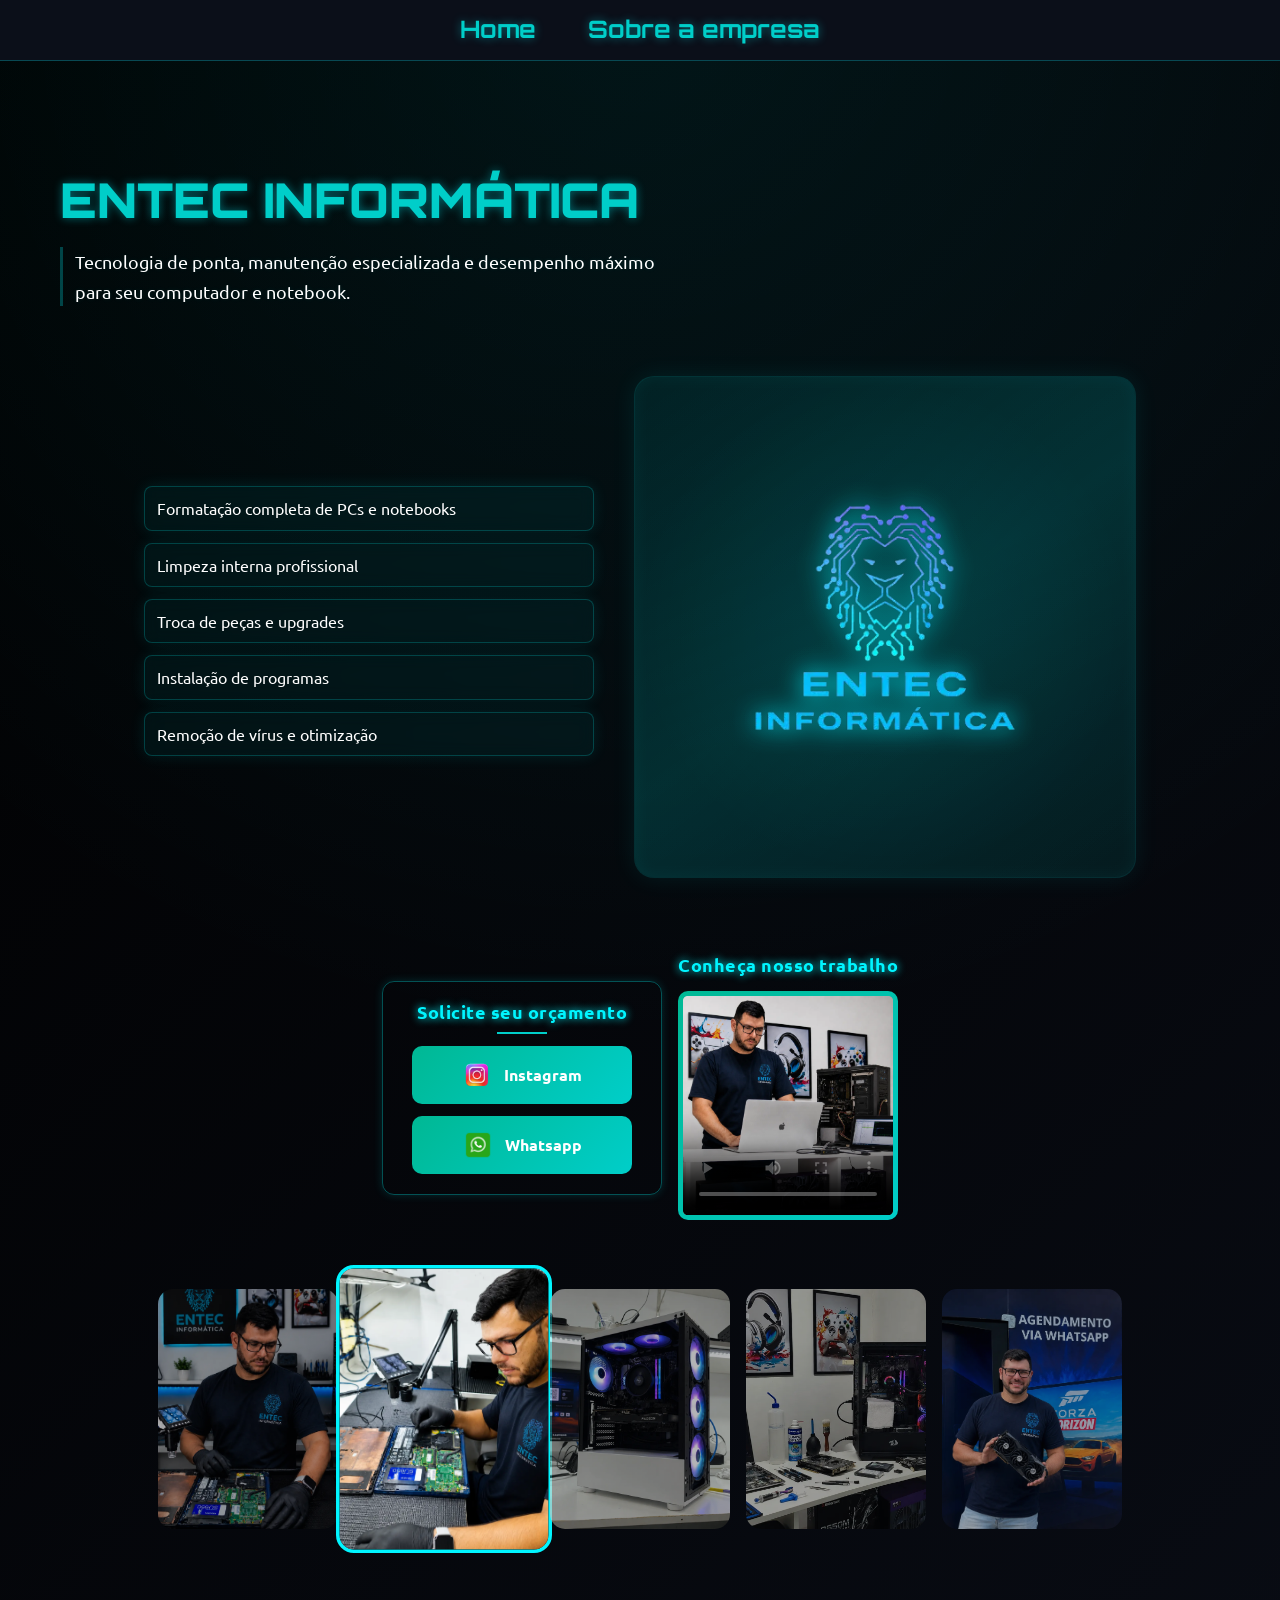
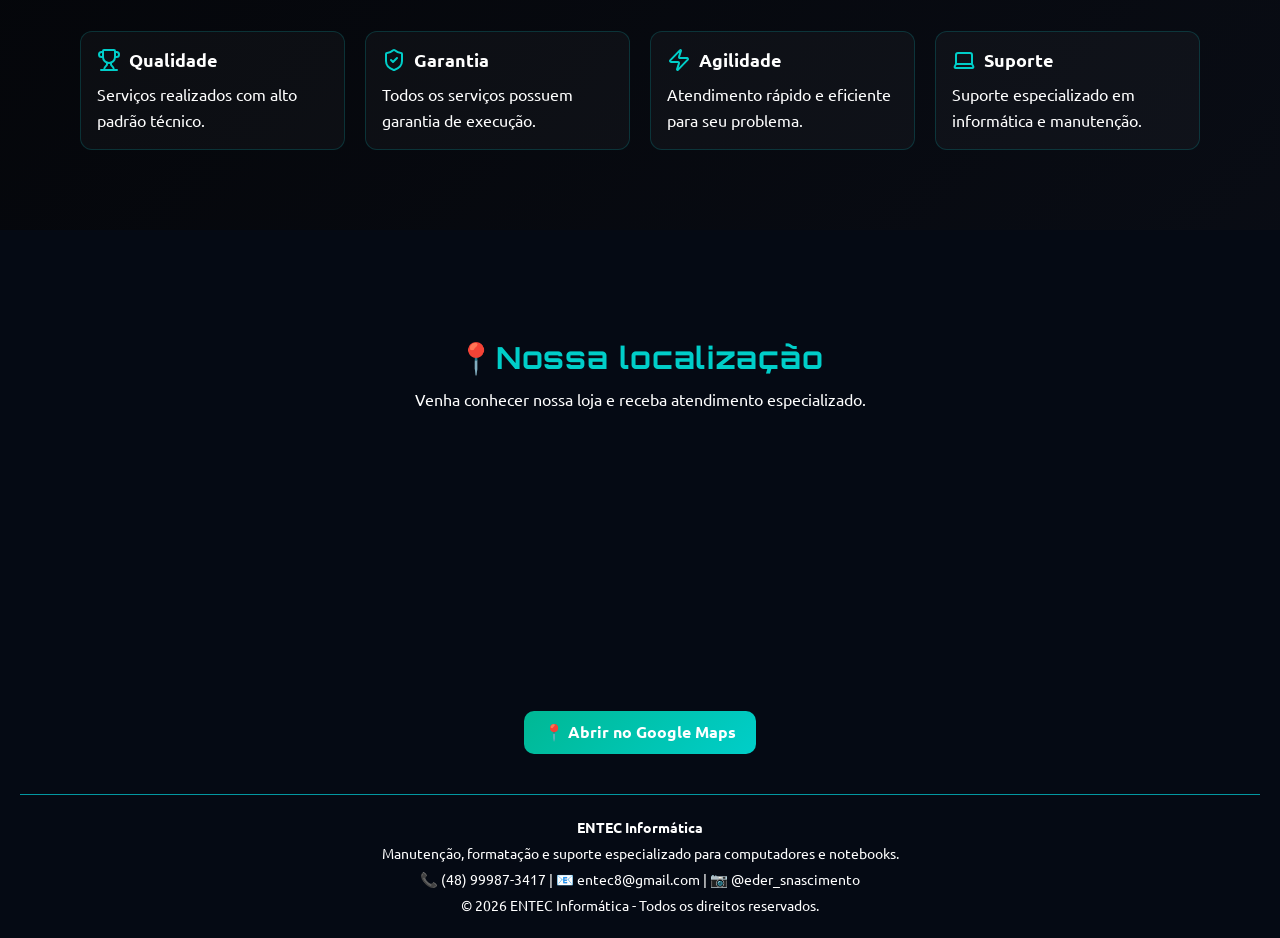
==== commit f8c8aafe: "finalizando o projeto site entec" ====
--- a/index.html
+++ b/index.html
@@ -5,11 +5,12 @@
     <meta http-equiv="X-UA-Compatible" content="IE=edge">
     <meta name="viewport" content="width=device-width, initial-scale=1.0">
     <meta name="description"
-content="Assistência técnica especializada em notebooks, computadores gamer e desktops em Camboriú. Atendimento rápido e garantia de serviço.">
-    <title>Entec Informática | Assistência Técnica em Florianópolis</title></title>
+content="Assistência técnica especializada em notebooks, computadores gamer e desktops em Florianópolis. Atendimento rápido e garantia de serviço.">
+    <title>Entec Informática | Assistência Técnica em Florianópolis</title>
     <link rel="stylesheet" href="/assets/css/normalize.css">
     <link rel="stylesheet" href="/assets/css/style.css">
-    <link rel="icon" type="image/png" href="/assets/img/logoENTEC--old.png">
+    <link rel="icon" type="image/png" href="/assets/img/logoENTEC--old.webp">
+    
 
 </head>
 <body>
@@ -38,7 +39,8 @@
 
     
     <div class="logo__container">
-        <img class="imagem__logo" src="/assets/img/logoENTEC.png" alt="imagem da logo da empresa ENTEC">
+        <img class="imagem__logo" src="/assets/img/logoENTECwhite.webp" alt="Logo da empresa ENTEC"  width="268"
+  height="268" >
     </div>
 
 </div>
@@ -46,8 +48,8 @@
 <div class="area__contato">
 <div class="apresentacao__links">
     <h2 class="subtitulo__links"> Solicite seu orçamento</h2>
-    <a class="apresentacao__estilizacao__link" href="https://www.instagram.com/eder_snascimento"><img src="./assets/img/icons8-instagram-94.png" alt="logo instagram" class="apresentacao__links__icone">Instagram</a>
-   <a class="apresentacao__estilizacao__link" href="https://wa.me/48999873417"><img src="./assets/img/whatsapp_logo_icon_189219 (1).png"  alt="logo whatsapp" class="apresentacao__links__icone"> Whatsapp</a>
+    <a class="apresentacao__estilizacao__link" href="https://www.instagram.com/eder_snascimento"><img src="./assets/img/icons8-instagram-94.webp" alt="logo instagram" class="apresentacao__links__icone">Instagram</a>
+   <a class="apresentacao__estilizacao__link" href="https://wa.me/48999873417"><img src="./assets/img/whatsapp_logo_icon_189219 (1).webp"  alt="logo whatsapp" class="apresentacao__links__icone"> Whatsapp</a>
 </div>
 
 <section class="video-apresentacao">
@@ -56,18 +58,27 @@
        Conheça nosso trabalho
     </h2>
 
-    <video class="video__eder" controls>
-        <source src="/assets/entec.mp4" type="video/mp4">
+    <video class="video__eder" controls preload="metadata"
+     poster="/assets/img/tecnicofazendomanutencao3.webp">
+
+        <source src="/assets/video/entec.mp4" type="video/mp4">
+        Seu navegador não suporta vídeos HTML5.
     </video>
 </section>
 </div>
 
 <div class="carrossel">
-     <img src="assets/img/ederfazendomanutencao2.png" alt="imagem do tecnico fazendo manutencao" class="item">
-    <img src="assets/img/ederfazendomanutencao3.png" alt="imagem de um notebook em manutencao" class="item">
-    <img src="assets/img/PCgamermontado.png" alt="imagem de um computador gamer completo" class="item">
-    <img src="assets/img/manutencaocomputadores.png" alt="imagem de limpeza de um computador gamer " class="item">
-     <img src="assets/img/edersegurandoplacadevideo2.png" alt="imagem de uma placa de video " class="item">
+     <img src="assets/img/ederfazendomanutencao2.webp" alt="notebook em manutenção na bancada técnica"  width="180"
+  height="240" loading="lazy" class="item">
+    <img src="assets/img/ederfazendomanutencao3.webp" alt="imagem de um notebook em manutencao"  width="180"
+  height="240" loading="lazy" class="item">
+    <img src="assets/img/PCgamermontado.webp" alt="Computador gamer montado com iluminação RGB e completo"   width="180"
+  height="240" loading="lazy" class="item">
+    <img src="assets/img/manutencaocomputadores.webp" alt="limpeza e manutenção interna de um computador gamer "   width="180"
+  height="240" loading="lazy"  class="item">
+     <img src="assets/img/edersegurandoplacadevideo2.webp" alt="Técnico segurando uma placa de video "  width="180"
+  height="240" loading="lazy" class="item">
+    
 </div>
 
     </section>
@@ -132,7 +143,7 @@
         <p class="paragrafo__mapa">
         Venha conhecer nossa loja e receba atendimento especializado.
         </p>
-         <iframe src="https://www.google.com/maps/embed?pb=!1m18!1m12!1m3!1d901719.7999089026!2d-49.57750174291894!3d-28.013991504576076!2m3!1f0!2f0!3f0!3m2!1i1024!2i768!4f13.1!3m3!1m2!1s0x95273bb02ee658f9%3A0x773052489a765b24!2sEntec%20Inform%C3%A1tica!5e0!3m2!1spt-BR!2sbr!4v1779896951355!5m2!1spt-BR!2sbr"  allowfullscreen="" loading="lazy" referrerpolicy="no-referrer-when-downgrade" class="rodape__mapa__iframe"></iframe>
+         <iframe src="https://www.google.com/maps/embed?pb=!1m18!1m12!1m3!1d901719.7999089026!2d-49.57750174291894!3d-28.013991504576076!2m3!1f0!2f0!3f0!3m2!1i1024!2i768!4f13.1!3m3!1m2!1s0x95273bb02ee658f9%3A0x773052489a765b24!2sEntec%20Inform%C3%A1tica!5e0!3m2!1spt-BR!2sbr!4v1779896951355!5m2!1spt-BR!2sbr" title="Localização da Entec Informática" allowfullscreen="" loading="lazy" referrerpolicy="no-referrer-when-downgrade" class="rodape__mapa__iframe"></iframe>
      
          <a
             class="botao__mapa"
--- a/assets/css/style.css
+++ b/assets/css/style.css
@@ -155,6 +155,7 @@
     color: var(--color-white);
     box-sizing: border-box;
     min-height: 100vh;
+     font-family: var(--font-secondary-font-family);
 }
 
 
@@ -525,9 +526,6 @@
     color: var(--color-white);
 }
 
-span {
-    border: none;
-}
 
 .carrossel {
     display: flex;
@@ -859,7 +857,7 @@
 
 
 
-@media (max-width: 768px) {
+@media (max-width: 640px) {
 
     .conteiner-destaque{
         margin: 7.5rem 1.25rem 1.875rem 1.25rem;
@@ -893,7 +891,7 @@
    
     .item{
         width: 100%;
-        max-width: 140px;
+        max-width: 180px;
     }
 
      .item.active{
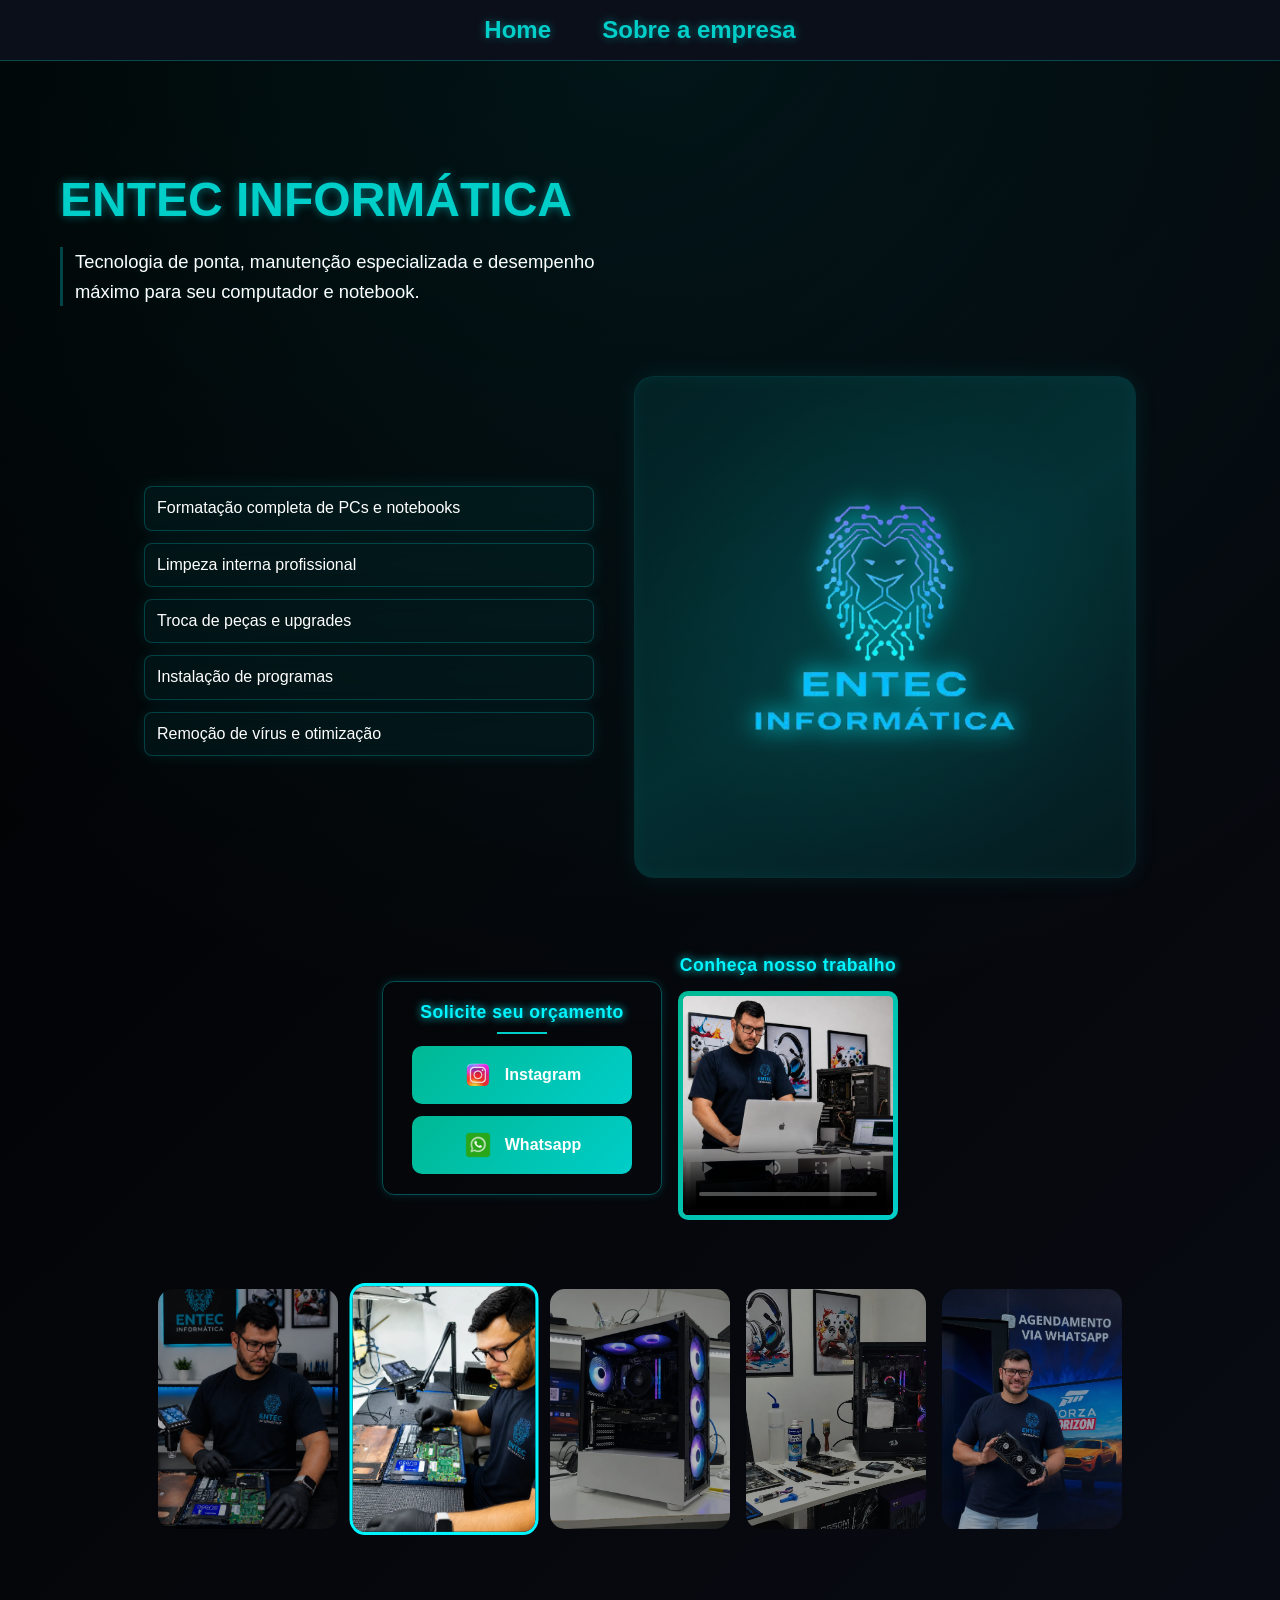
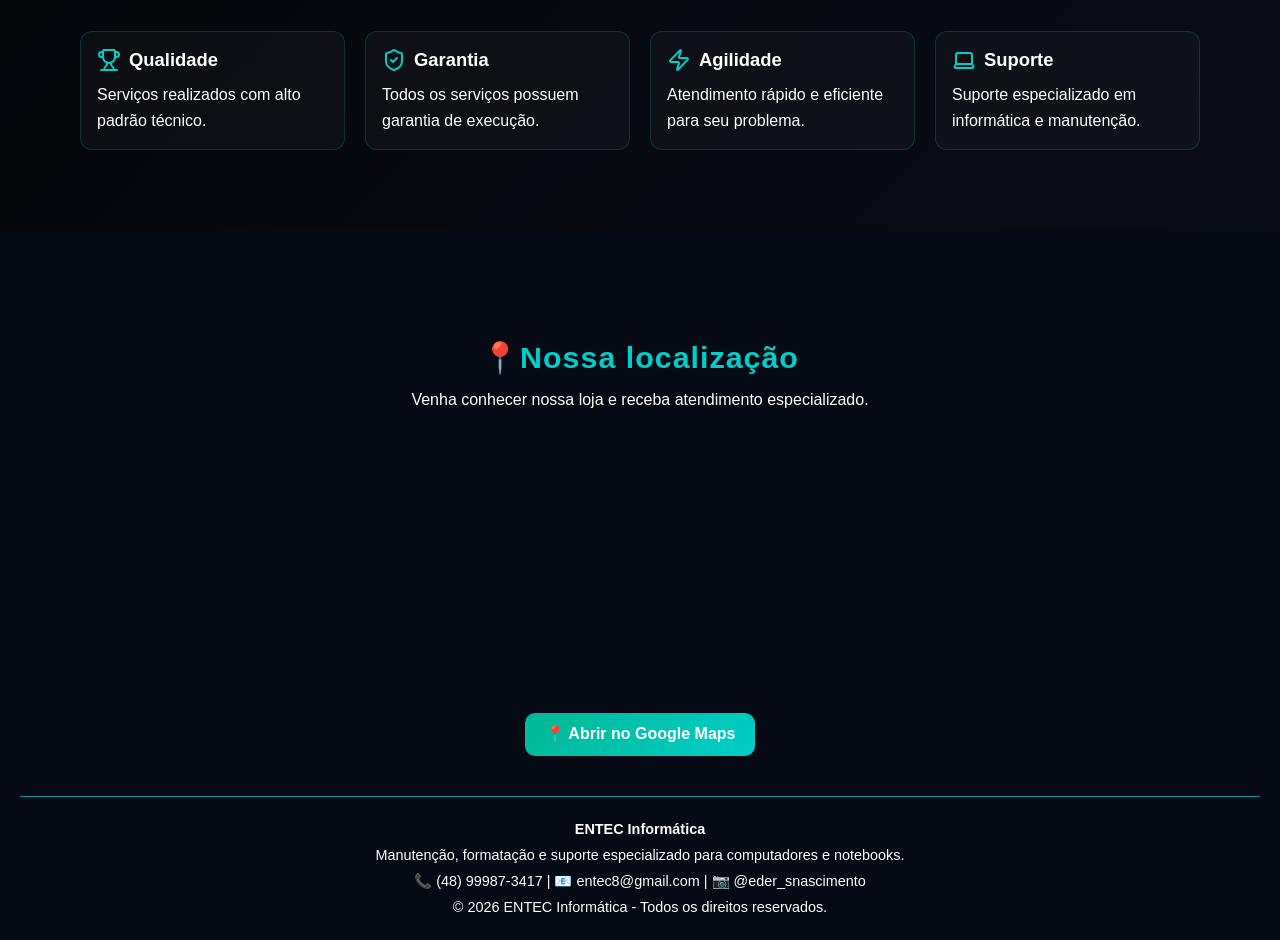
==== commit ba47cfe8: "atualizacao caminho css" ====
--- a/index.html
+++ b/index.html
@@ -7,8 +7,8 @@
     <meta name="description"
 content="Assistência técnica especializada em notebooks, computadores gamer e desktops em Florianópolis. Atendimento rápido e garantia de serviço.">
     <title>Entec Informática | Assistência Técnica em Florianópolis</title>
-    <link rel="stylesheet" href="/assets/css/normalize.css">
-    <link rel="stylesheet" href="/assets/css/style.css">
+    <link rel="stylesheet" href="assets/css/normalize.css">
+    <link rel="stylesheet" href="assets/css/style.css">
     <link rel="icon" type="image/png" href="/assets/img/logoENTEC--old.webp">
     
 
--- a/assets/css/style.css
+++ b/assets/css/style.css
@@ -1,5 +1,3 @@
-@import url('https://fonts.googleapis.com/css2?family=Archivo+Black&family=Ubuntu:ital,wght@0,300;0,400;0,500;0,700;1,300;1,400;1,500;1,700&display=swap');
-@import url('https://fonts.googleapis.com/css2?family=Orbitron:wght@400;700&display=swap');
 
 
 * {
@@ -562,7 +560,7 @@
 /* destaque */
 .item.active {
     opacity: 1;
-    transform: scale(1.2);
+    transform: scale(1.05);
     border: 3px solid var(--color-item-active-border);
 }
 
@@ -749,6 +747,7 @@
 .imagem__historia{
     width: 100%;
     max-width: 420px;
+    height: auto;
 
     border-radius: 1.15rem;
 
